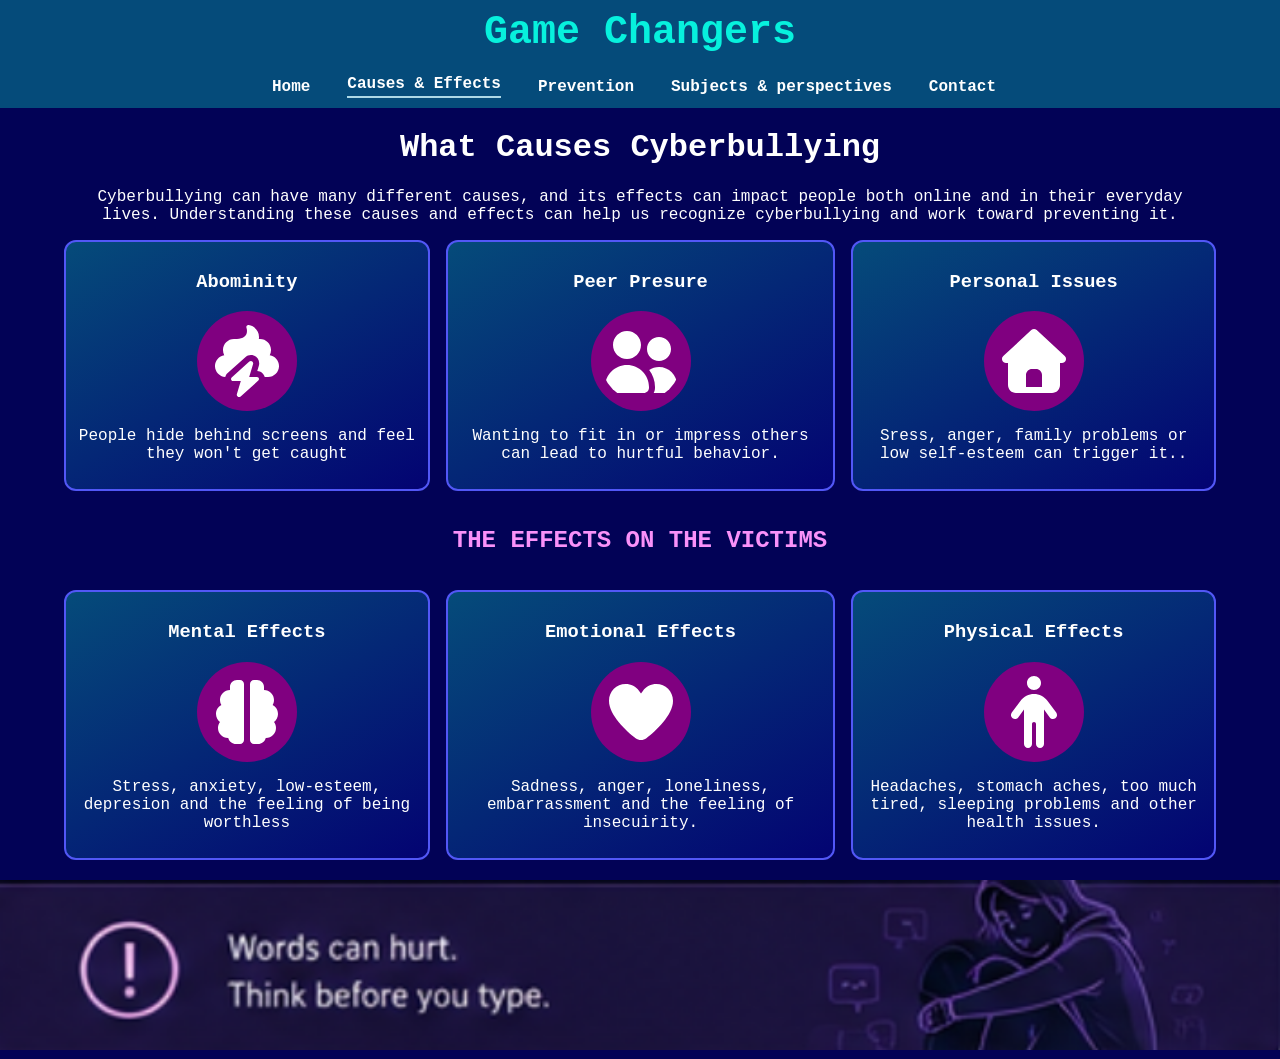
==== Cyberbullying/C-and-E.html @ 943b6346 "Add Cyberbullying awareness and prevention pages with responsive navigation" ====
<!DOCTYPE html>
<html>
    <head>
        <title>Causes and Effects</title>


        <style>
            body {
                margin: 0 auto;
                font-family: "cascadia code", monospace;
                background: rgb(2, 2, 86);
                color: white;
                text-align: center;
            }

            img {
                display: block;
                width: 80px;
                max-width: 100%;
            }

            .wrapper {
                width: 90%;
                margin: 0 auto;
                max-width: 2000px;
            }
            header {
            background: #054b7a;
            color: #07f1dd;
            padding: 15px 5%;
            text-align: center;
        }

        header h1 {
            margin: 0;
            font-size: 38px;
            white-space: nowrap;
        }

        nav ul {
            list-style: none;
            display: flex;
            align-items: center;
            gap: 25px;
            margin: 0;
            padding: 0;
            justify-content: center;
            margin-top: 20px;
        }

        nav a {
            text-decoration: none;
            color: white;
            font-family: "Cascadia Code", monospace;
            font-weight: bold;
            transition: color 250ms, transform 250ms;
            display: inline-block;
        }

        nav a:hover {
            color: #6c98f6;
    
        }

        .current-page {
            border-bottom: 2px solid lightblue;
            padding-bottom: 3px;
        }

        .open-button,
        .close-button {
            display: none;
        }



            @media (min-width: 706px) { 
                .open-button, .close-button {
                    display: none;
                }
                header {
                    display: flex;
                    flex-direction: column;
                    justify-content: space-between;
                    align-items: center;
                    padding: 10px 20px;
                }
                header h1 {
                    font-size: 40px;
                }

                nav {
                    position: static;
                    width: auto;
                    background: none;
                    display: flex;
                    justify-content: flex-end;
                    align-items: center;
                    font-size: initial;
                    transform: none;
                }

                nav ul {
                    display: flex;
                    flex-direction: row;
                    align-items: center;
                }

                nav li {
                    margin: 0 12px 0 0;
                }
            }

            h1 {
                text-align: center;
            }

            .cards {
                display: grid;
                grid-template: 1fr 1fr 1fr;
                gap: 1em;
                grid-template-areas: 
                    "item1 item2 item3"
                "heading   heading   heading"
                    "item4 item5 item6";

            }

            .items {
            border: 2px solid rgb(82, 87, 246);
            border-radius: 12px;
            background:
                linear-gradient(
                    150deg,
                    rgb(5, 75, 122),
                    rgb(3, 3, 114)
                );
            padding: 10px;
            text-align: center;
            display: flex;
            flex-direction: column;
            align-items: center;
            justify-content: flex-start;
            transition: transform 400ms, border-color 250ms;
        }
        .items:hover {
            transform: translateY(-6px);
            border-color: #07f1dd;
            box-shadow: 1px 1px 35px rgb(214, 214, 214);
        }

            svg {
                width: 80px;
                background-color: purple;
                border-radius: 50%;
                padding: 10px;
            }

            .item-1 {
                grid-area: item1;
            }
            .item-2 {
                grid-area: item2;
            }
            .item-3 {
                grid-area: item3;
            }
            .item-4 {
                grid-area: item4;
            }
            .item-5 {
                grid-area: item5;
            }
            .item-6 {
                grid-area: item6;
            }
            .effects-heading {
                grid-area: heading;
                text-transform: uppercase;
                color: rgb(249, 145, 249);
            }

            @media (max-width: 705px) {

            header {
                padding: 15px 20px;
                display: flex;
            }

            header h1 {
                font-size: 35px;
            }

            .open-button {
                display: block;
                background: none;
                border: none;
                color: white;
                font-size: 28px;
                cursor: pointer;
                margin-left: auto;
            }

            .close-button {
                display: block;
                position: absolute;
                top: 15px;
                left: 20px;
                background: none;
                border: none;
                color: lightblue;
                font-size: 55px;
                cursor: pointer;
            }

            nav {
                position: fixed;
                z-index: 10;
                top: 0;
                right: 0;
                bottom: 0;
                left: 100%;
                width: 100%;
                background: #002437;
                display: flex;
                align-items: center;
                justify-content: center;
                transform: translateX(0);
                transition: transform 250ms;
            }

            nav.navigation-open {
                transform: translateX(-100%);
            }

            nav ul {
                flex-direction: column;
                gap: 35px;
            }

            nav li {
                margin: 0;
            }

            nav a {
                font-size: 25px;
            }

           .cards {
                grid-template-areas: 
                  "item1 item1 item1"
                  "item2 item2 item2"
                  "item3 item3 item3"
              "heading   heading   heading"
                   "item4 item4 item4"
                   "item5 item5 item5"
                   "item6 item6 item6";
            }
      

        }

            /*=============
                ENDING
            =============*/

            .endingIMG {
                margin-top: 20px;
                width: 100vw;
            }

        </style>
    </head>
    <body>
        <div class="container2 container-nav">
         <header>
            <h1>Game Changers</h1>

            <button aria-label="Open navigation" class="open-button">&#9776;</button>

         <nav class="nav">
            <button aria-label="Close navigation" class="close-button">&times;</button>
               <ul>
                  <li><a href="CyberBullying.html">Home</a></li>
                  <li><a href="C-and-E.html" class="current-page">Causes & Effects</a></li>
                  <li><a href="Prevention.html">Prevention</a></li>
                  <li><a href="#">Subjects & perspectives</a></li>
                  <li><a href="#">Contact</a></li>
               </ul>
         </nav>
         </header>
      </div>

        <div class="wrapper">
            <h1>What Causes Cyberbullying</h1>
            <p>Cyberbullying can have many different causes, and its effects can
                 impact people both online and in their everyday lives. Understanding
                 these causes and effects can help us recognize cyberbullying and work 
                 toward preventing it.</p>

            <div class="cards">
                <div class="items item-1" onclick="">
                    <h3>Abominity</h3>
                    <svg xmlns="http://www.w3.org/2000/svg" viewBox="0 0 640 640"><!--!Font Awesome Pro v7.3.1 by @fontawesome - https://fontawesome.com License - https://fontawesome.com/license (Commercial License) Copyright 2026 Fonticons, Inc.--><path fill="rgb(255, 255, 255)" d="M332.9 32.2C327.4 31.5 321.9 33.6 318.4 37.9C314.9 42.2 313.8 48 315.6 53.2C318.4 61.4 319.9 70.1 319.9 79.3C319.9 101 311.4 116.5 298 126.9C284.1 137.7 263.9 143.9 239.9 143.9L215.9 143.9C167.3 143.9 127.9 183.3 127.9 231.9C127.9 246.7 131.6 260.7 138.1 273C96.1 279.6 63.9 316 63.9 359.9C63.9 406.5 100.1 444.6 145.8 447.7C148.9 435.3 155.7 423.9 165.4 415.2L306.7 289C318.9 278.1 334.7 272 351.1 272C395.7 272 427.6 315 414.8 357.7L402.1 400.1C430.9 401.3 454.8 421.2 461.9 448L488.1 448C536.7 448 576.1 408.6 576.1 360C576.1 316.1 544 279.7 501.9 273.1C508.4 260.8 512.1 246.9 512.1 232C512.1 183.4 472.7 144 424.1 144L414.7 144C415.6 138.6 416.1 133.1 416.1 127.4C416.1 78.7 380 38.5 333 32.2zM208.6 480L270.4 480L239.2 584.1C235.6 596 244.5 608 257 608C261.6 608 266 606.3 269.4 603.3L410.5 476.9C414 473.8 416 469.3 416 464.5C416 455.3 408.6 447.9 399.4 447.9L337.6 447.9L368.8 343.8C372.4 331.9 363.5 319.9 351 319.9C346.4 319.9 342 321.6 338.6 324.6L197.5 451.1C194 454.2 192 458.7 192 463.5C192 472.7 199.4 480.1 208.6 480.1z"/></svg>
                    <P>People hide behind screens and feel they won't get caught</P>
                </div>
                <div class="items item-2" onclick="">
                    <h3>Peer Presure</h3>
                    <svg xmlns="http://www.w3.org/2000/svg" viewBox="0 0 640 640"><!--!Font Awesome Free v7.3.1 by @fontawesome - https://fontawesome.com License - https://fontawesome.com/license/free Copyright 2026 Fonticons, Inc.--><path fill="rgb(255, 255, 255)" d="M96 192C96 130.1 146.1 80 208 80C269.9 80 320 130.1 320 192C320 253.9 269.9 304 208 304C146.1 304 96 253.9 96 192zM32 528C32 430.8 110.8 352 208 352C305.2 352 384 430.8 384 528L384 534C384 557.2 365.2 576 342 576L74 576C50.8 576 32 557.2 32 534L32 528zM464 128C517 128 560 171 560 224C560 277 517 320 464 320C411 320 368 277 368 224C368 171 411 128 464 128zM464 368C543.5 368 608 432.5 608 512L608 534.4C608 557.4 589.4 576 566.4 576L421.6 576C428.2 563.5 432 549.2 432 534L432 528C432 476.5 414.6 429.1 385.5 391.3C408.1 376.6 435.1 368 464 368z"/></svg>
                    <P>Wanting to fit in or impress others can lead to hurtful behavior.</P>
                </div>
                <div class="items item-3" onclick="">
                    <h3>Personal Issues</h3>
                    <svg xmlns="http://www.w3.org/2000/svg" viewBox="0 0 640 640"><!--!Font Awesome Free v7.3.1 by @fontawesome - https://fontawesome.com License - https://fontawesome.com/license/free Copyright 2026 Fonticons, Inc.--><path fill="rgb(255, 255, 255)" d="M341.8 72.6C329.5 61.2 310.5 61.2 298.3 72.6L74.3 280.6C64.7 289.6 61.5 303.5 66.3 315.7C71.1 327.9 82.8 336 96 336L112 336L112 512C112 547.3 140.7 576 176 576L464 576C499.3 576 528 547.3 528 512L528 336L544 336C557.2 336 569 327.9 573.8 315.7C578.6 303.5 575.4 289.5 565.8 280.6L341.8 72.6zM304 384L336 384C362.5 384 384 405.5 384 432L384 528L256 528L256 432C256 405.5 277.5 384 304 384z"/></svg>
                    <P>Sress, anger, family problems or low self-esteem can trigger it..</P>
                </div>

                <h2 class="effects-heading">The effects on the victims</h2>

                <div class="items item-4" onclick="">
                    <h3>Mental Effects</h3>
                    <svg xmlns="http://www.w3.org/2000/svg" viewBox="0 0 640 640"><!--!Font Awesome Pro v7.3.1 by @fontawesome - https://fontawesome.com License - https://fontawesome.com/license (Commercial License) Copyright 2026 Fonticons, Inc.--><path fill="rgb(255, 255, 255)" d="M184 120C184 89.1 209.1 64 240 64L264 64C281.7 64 296 78.3 296 96L296 544C296 561.7 281.7 576 264 576L232 576C202.2 576 177.1 555.6 170 528C169.3 528 168.7 528 168 528C123.8 528 88 492.2 88 448C88 430 94 413.4 104 400C84.6 385.4 72 362.2 72 336C72 305.1 89.6 278.2 115.2 264.9C108.1 252.9 104 238.9 104 224C104 179.8 139.8 144 184 144L184 120zM456 120L456 144C500.2 144 536 179.8 536 224C536 239 531.9 253 524.8 264.9C550.5 278.2 568 305 568 336C568 362.2 555.4 385.4 536 400C546 413.4 552 430 552 448C552 492.2 516.2 528 472 528C471.3 528 470.7 528 470 528C462.9 555.6 437.8 576 408 576L376 576C358.3 576 344 561.7 344 544L344 96C344 78.3 358.3 64 376 64L400 64C430.9 64 456 89.1 456 120z"/></svg>
                    <p>Stress, anxiety, low-esteem, depresion and the feeling of being worthless</p>
                </div>
                <div class="items item-5" onclick="">
                    <h3>Emotional Effects</h3>
                    <svg xmlns="http://www.w3.org/2000/svg" viewBox="0 0 640 640"><!--!Font Awesome Free v7.3.1 by @fontawesome - https://fontawesome.com License - https://fontawesome.com/license/free Copyright 2026 Fonticons, Inc.--><path fill="rgb(255, 255, 255)" d="M305 151.1L320 171.8L335 151.1C360 116.5 400.2 96 442.9 96C516.4 96 576 155.6 576 229.1L576 231.7C576 343.9 436.1 474.2 363.1 529.9C350.7 539.3 335.5 544 320 544C304.5 544 289.2 539.4 276.9 529.9C203.9 474.2 64 343.9 64 231.7L64 229.1C64 155.6 123.6 96 197.1 96C239.8 96 280 116.5 305 151.1z"/></svg>
                    <P>Sadness, anger, loneliness, embarrassment and the feeling of insecuirity.</P>
                </div>
                <div class="items item-6" onclick="">
                    <h3>Physical Effects</h3>
                    <svg xmlns="http://www.w3.org/2000/svg" viewBox="0 0 640 640"><!--!Font Awesome Free v7.3.1 by @fontawesome - https://fontawesome.com License - https://fontawesome.com/license/free Copyright 2026 Fonticons, Inc.--><path fill="rgb(255, 255, 255)" d="M376 88C376 57.1 350.9 32 320 32C289.1 32 264 57.1 264 88C264 118.9 289.1 144 320 144C350.9 144 376 118.9 376 88zM400 300.7L446.3 363.1C456.8 377.3 476.9 380.3 491.1 369.7C505.3 359.1 508.3 339.1 497.7 324.9L427.2 229.9C402 196 362.3 176 320 176C277.7 176 238 196 212.8 229.9L142.3 324.9C131.8 339.1 134.7 359.1 148.9 369.7C163.1 380.3 183.1 377.3 193.7 363.1L240 300.7L240 576C240 593.7 254.3 608 272 608C289.7 608 304 593.7 304 576L304 416C304 407.2 311.2 400 320 400C328.8 400 336 407.2 336 416L336 576C336 593.7 350.3 608 368 608C385.7 608 400 593.7 400 576L400 300.7z"/></svg>
                    <p>Headaches, stomach aches, too much tired, sleeping problems and other health issues.</p>
                </div>
            </div>

        </div>
        <img class="endingIMG" src="../images/ending.png">


        <script>
        const closeButton = document.querySelector('.close-button');
        const openButton = document.querySelector('.open-button');
        const nav = document.querySelector('.nav');

        closeButton.addEventListener('click', () => {
        nav.classList.remove('navigation-open');
        });

        openButton.addEventListener("click", () => {
            nav.classList.add('navigation-open');
        }); 
    </script>
    </body>
</html>
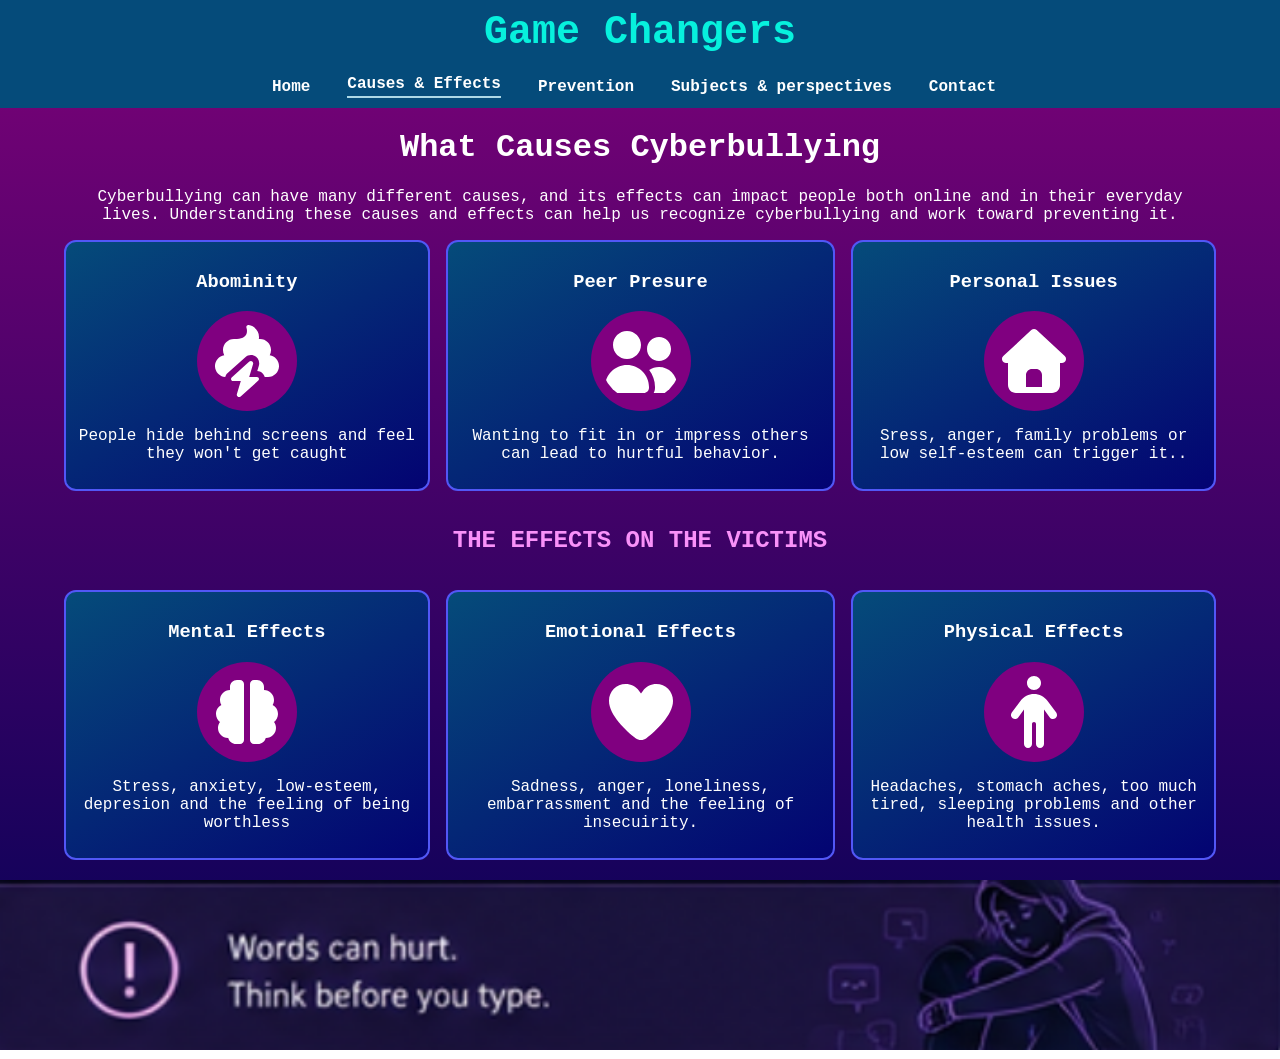
==== commit 8ddd6004: "Enhance Cyberbullying pages with improved styles, navigation links, and new content sections" ====
--- a/Cyberbullying/C-and-E.html
+++ b/Cyberbullying/C-and-E.html
@@ -8,7 +8,7 @@
             body {
                 margin: 0 auto;
                 font-family: "cascadia code", monospace;
-                background: rgb(2, 2, 86);
+                background: linear-gradient(rgb(118, 2, 118) 5%, rgb(2, 2, 86));
                 color: white;
                 text-align: center;
             }
@@ -284,7 +284,7 @@
                   <li><a href="CyberBullying.html">Home</a></li>
                   <li><a href="C-and-E.html" class="current-page">Causes & Effects</a></li>
                   <li><a href="Prevention.html">Prevention</a></li>
-                  <li><a href="#">Subjects & perspectives</a></li>
+                  <li><a href="SubjectsPerspectives.html">Subjects & perspectives</a></li>
                   <li><a href="#">Contact</a></li>
                </ul>
          </nav>
